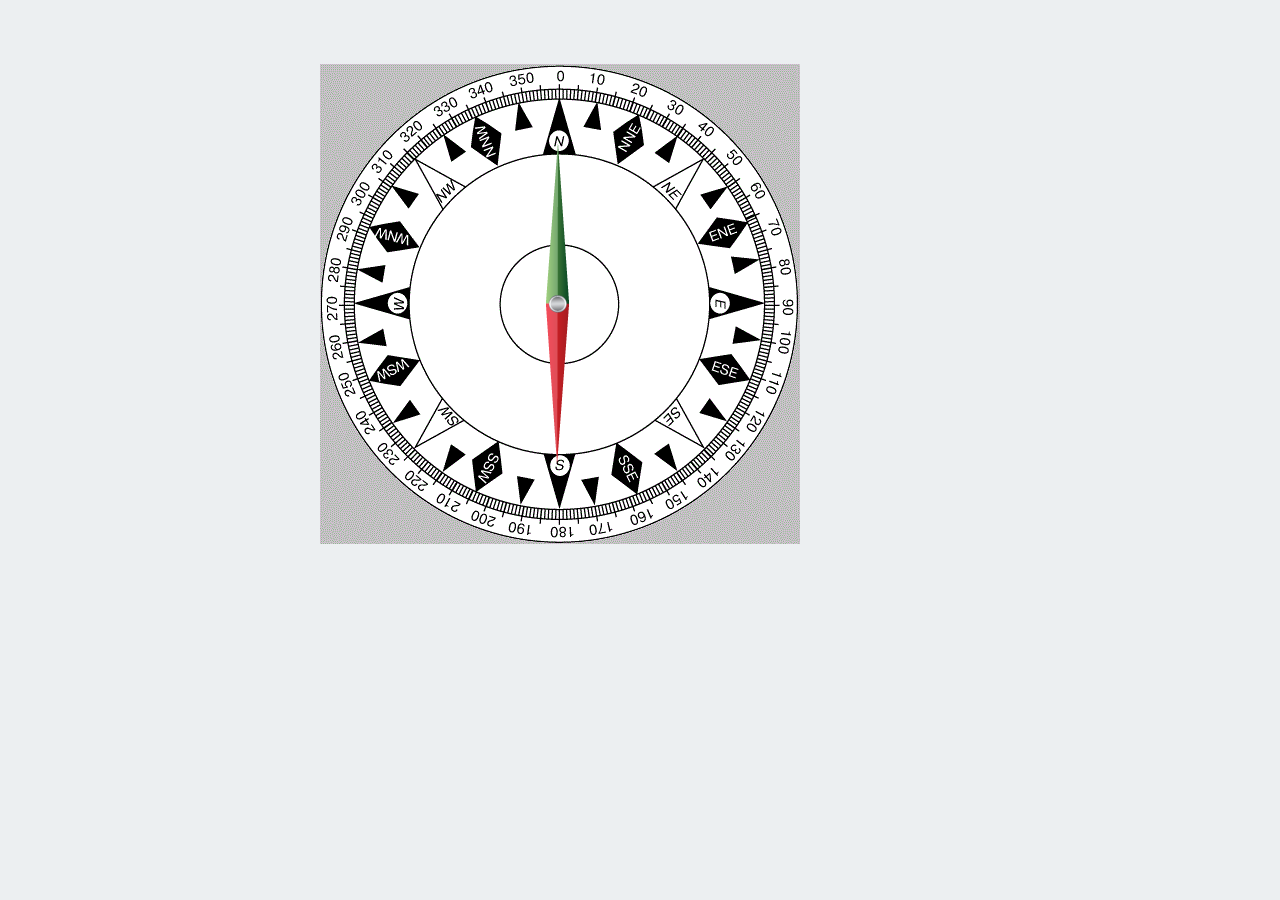
==== Compass/index.html @ ec1d4ab8 "html code" ====
﻿<!DOCTYPE html>
<html>
<head>
    <meta charset="utf-8" />
    <meta name="format-detection" content="telephone=no" />
    <meta name="msapplication-tap-highlight" content="no" />
    <meta name="viewport" content="user-scalable=no, initial-scale=1, maximum-scale=1, minimum-scale=1, width=device-width" />
    <meta http-equiv="Content-Security-Policy" content="default-src * 'unsafe-inline' gap:; style-src 'self' 'unsafe-inline'; media-src *" />
    <script src="https://ajax.googleapis.com/ajax/libs/jquery/3.3.1/jquery.min.js"></script>
    <link rel="stylesheet" type="text/css" href="css/index.css" />
    <script type="text/javascript" src="js/index.js"></script>
    <title>Compass</title>
</head>
<body>
    <div id="main">
        <div id="compass">
        <img src="img/compass-arrow.png" id="arrow" />
        </div>
    </div>
</body>
</html>
---- Compass/css/index.css ----
body{
    margin: 0;
    background-color: #eceff1;
}

#main{
    width: 400px;
    height: 400px;
    margin: 5% 25%;
    float: left;
}

#compass{
    width: 480px;
    height: 480px;
    background-image: url("../img/comp.gif");
}

#arrow{
    float: left;
    margin: 80px 78px;
}
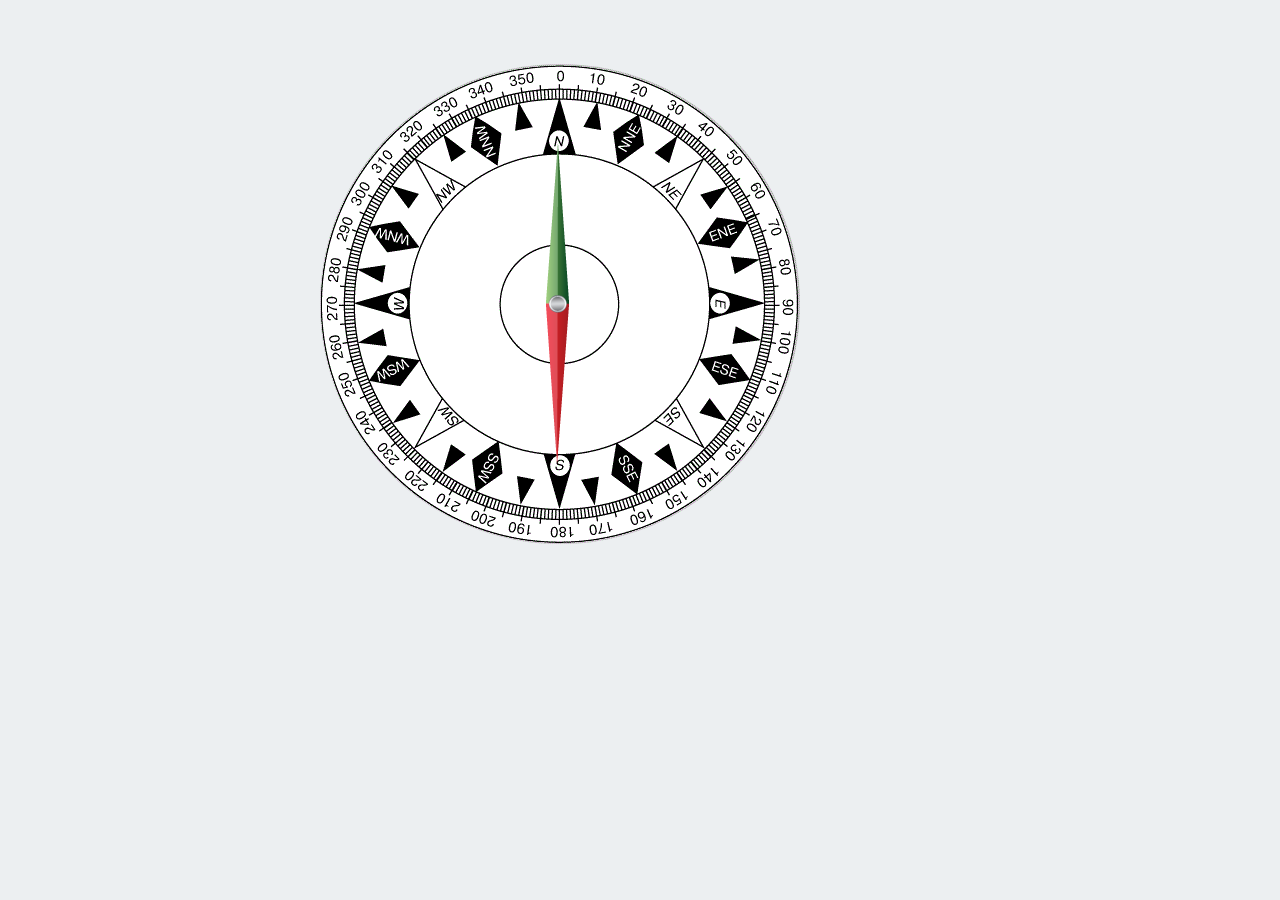
==== commit bf63cea6: "html code" ====
--- a/Compass/index.html
+++ b/Compass/index.html
@@ -6,9 +6,10 @@
     <meta name="msapplication-tap-highlight" content="no" />
     <meta name="viewport" content="user-scalable=no, initial-scale=1, maximum-scale=1, minimum-scale=1, width=device-width" />
     <meta http-equiv="Content-Security-Policy" content="default-src * 'unsafe-inline' gap:; style-src 'self' 'unsafe-inline'; media-src *" />
+    <script type="text/javascript" charset="utf-8" src="js/cordova.js" ></script>
     <script src="https://ajax.googleapis.com/ajax/libs/jquery/3.3.1/jquery.min.js"></script>
     <link rel="stylesheet" type="text/css" href="css/index.css" />
-    <script type="text/javascript" src="js/index.js"></script>
+    <script type="text/javascript" charset="utf-8" src="js/index.js" ></script>
     <title>Compass</title>
 </head>
 <body>
--- a/Compass/css/index.css
+++ b/Compass/css/index.css
@@ -14,6 +14,7 @@
     width: 480px;
     height: 480px;
     background-image: url("../img/comp.gif");
+    border-radius: 300px;
 }
 
 #arrow{
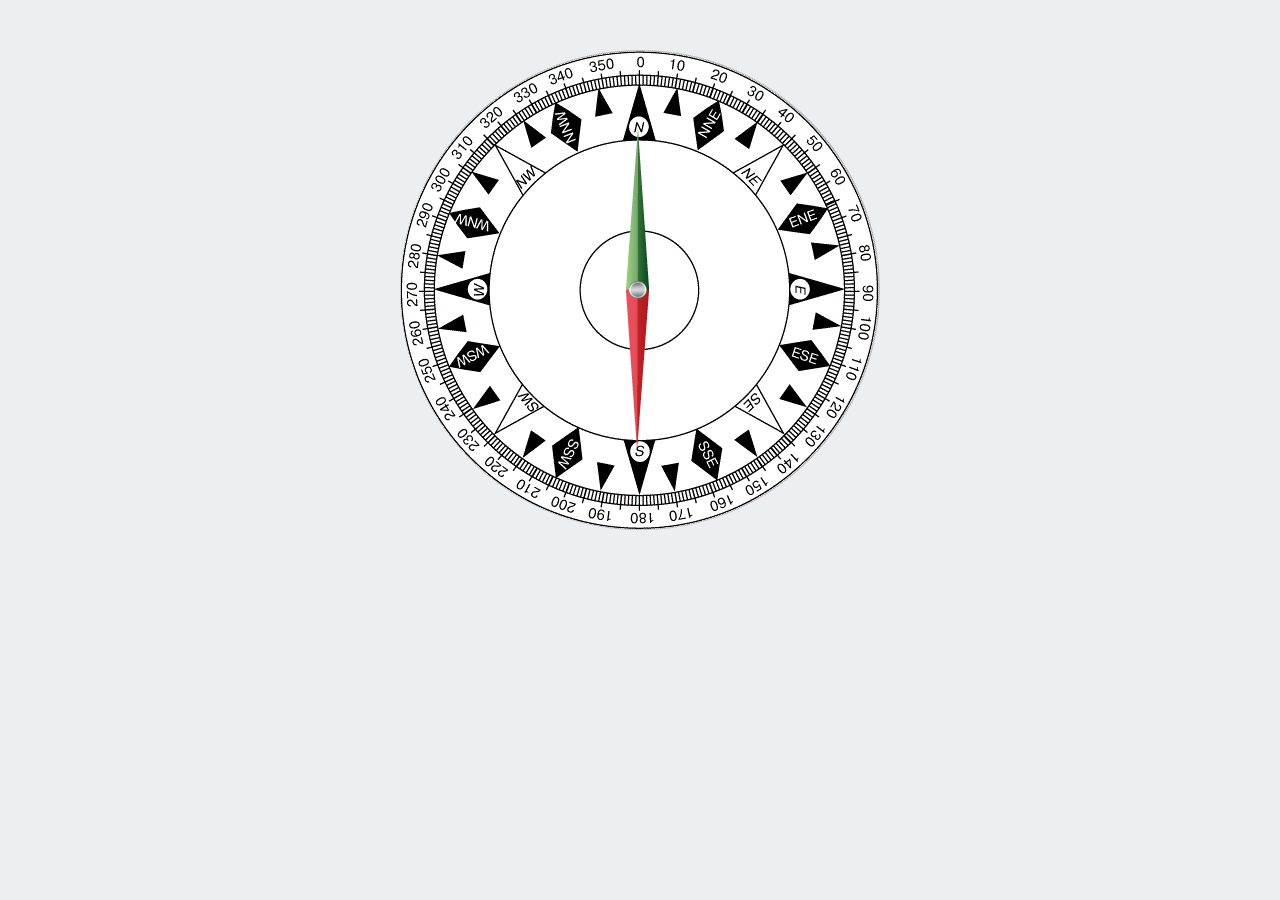
==== commit 9a3497bc: "html code" ====
--- a/Compass/index.html
+++ b/Compass/index.html
@@ -13,10 +13,10 @@
     <title>Compass</title>
 </head>
 <body>
-    <div id="main">
+
         <div id="compass">
         <img src="img/compass-arrow.png" id="arrow" />
-        </div>
+
     </div>
 </body>
 </html>
--- a/Compass/css/index.css
+++ b/Compass/css/index.css
@@ -1,13 +1,6 @@
 body{
     margin: 0;
     background-color: #eceff1;
-}
-
-#main{
-    width: 400px;
-    height: 400px;
-    margin: 5% 25%;
-    float: left;
 }
 
 #compass{
@@ -15,6 +8,7 @@
     height: 480px;
     background-image: url("../img/comp.gif");
     border-radius: 300px;
+    margin: 50px auto;
 }
 
 #arrow{
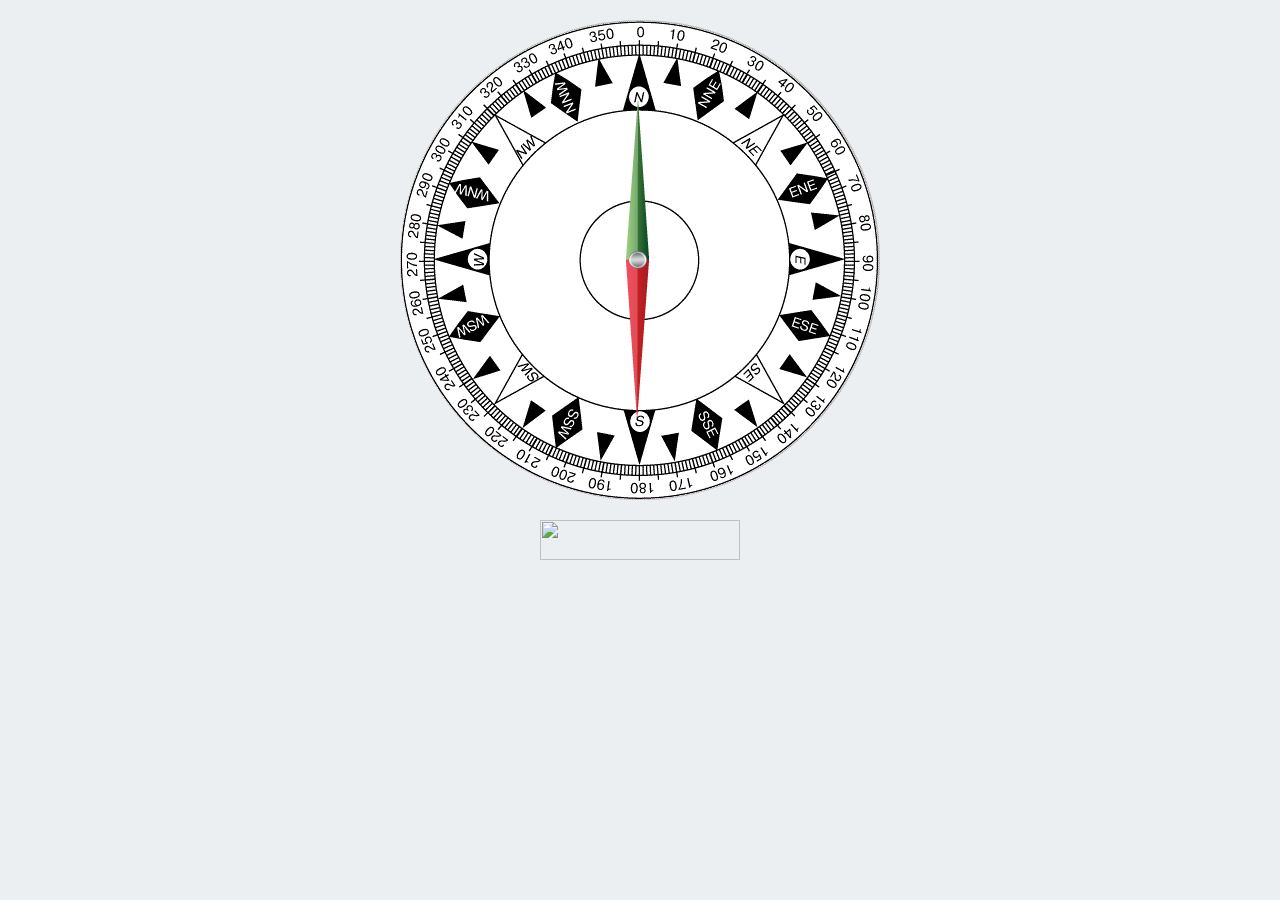
==== commit 27db7b9e: "html code" ====
--- a/Compass/index.html
+++ b/Compass/index.html
@@ -13,10 +13,9 @@
     <title>Compass</title>
 </head>
 <body>
-
         <div id="compass">
         <img src="img/compass-arrow.png" id="arrow" />
-
     </div>
+<img src="img/button.png" id="click" />
 </body>
 </html>
--- a/Compass/css/index.css
+++ b/Compass/css/index.css
@@ -8,7 +8,14 @@
     height: 480px;
     background-image: url("../img/comp.gif");
     border-radius: 300px;
-    margin: 50px auto;
+    margin: 20px auto;
+}
+
+#click{
+    width: 200px;
+    height: 40px;
+    margin: 0 540px;
+    float: left;
 }
 
 #arrow{
